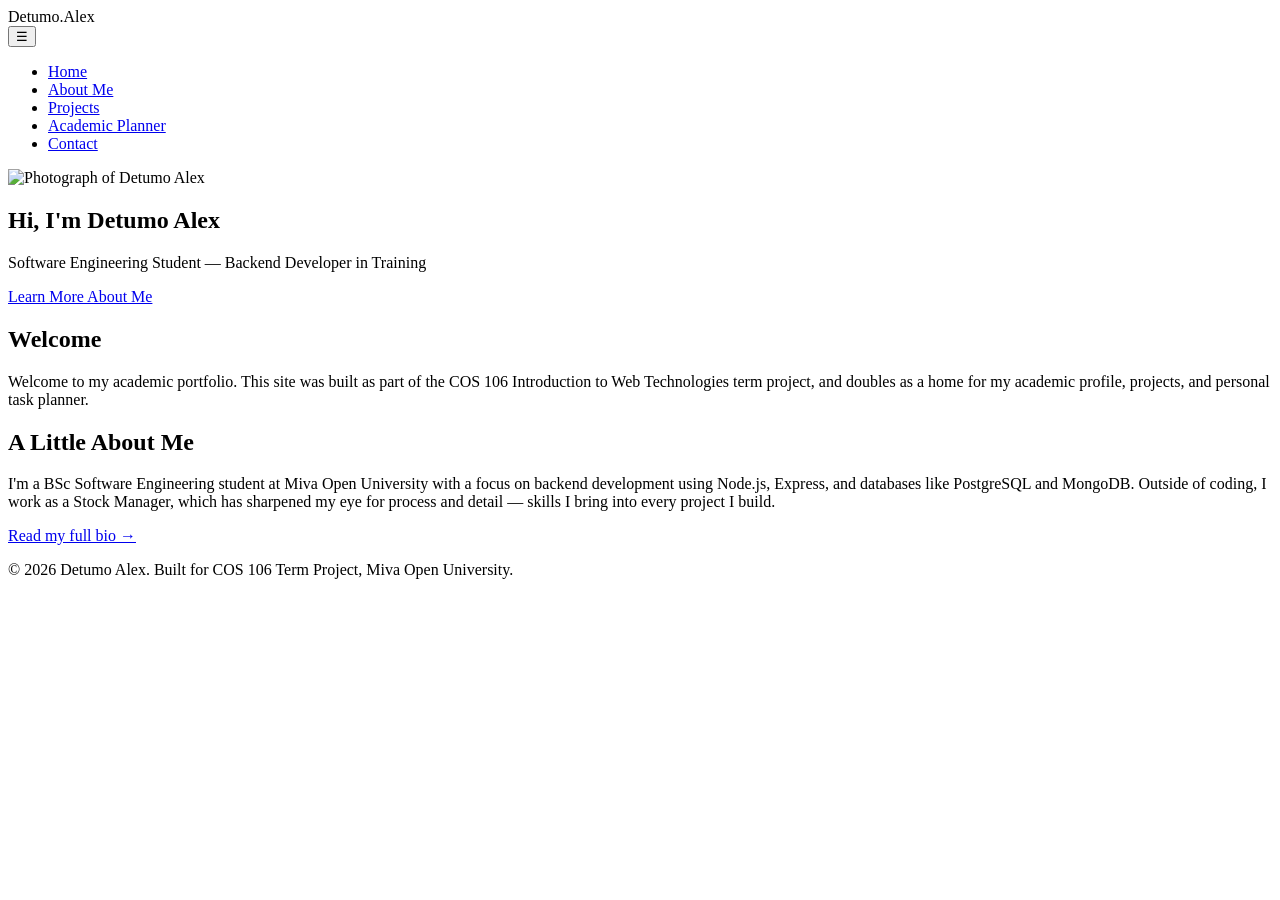
==== index.html @ 4775c575 "Add files via upload" ====
<!DOCTYPE html>
<html lang="en">
<head>
  <meta charset="UTF-8">
  <meta name="viewport" content="width=device-width, initial-scale=1.0">
  <title>Detumo Alex | Student Portfolio</title>
  <link rel="stylesheet" href="css/style.css">
</head>
<body>

  <header class="site-header">
    <div class="logo">Detumo<span>.Alex</span></div>
    <nav class="main-nav">
      <button class="nav-toggle" id="navToggle" aria-label="Toggle navigation">&#9776;</button>
      <ul class="nav-list" id="navList">
        <li><a href="index.html" class="active">Home</a></li>
        <li><a href="about.html">About Me</a></li>
        <li><a href="projects.html">Projects</a></li>
        <li><a href="planner.html">Academic Planner</a></li>
        <li><a href="contact.html">Contact</a></li>
      </ul>
    </nav>
  </header>

  <main>
    <section class="hero">
      <img src="images/profile.jpg" alt="Photograph of Detumo Alex" class="profile-photo">
      <h1>Hi, I'm Detumo Alex</h1>
      <p class="tagline">Software Engineering Student &mdash; Backend Developer in Training</p>
      <a href="about.html" class="btn-primary">Learn More About Me</a>
    </section>

    <section class="welcome">
      <h2>Welcome</h2>
      <p>
        Welcome to my academic portfolio. This site was built as part of the COS 106
        Introduction to Web Technologies term project, and doubles as a home for my
        academic profile, projects, and personal task planner.
      </p>
    </section>

    <section class="bio-preview">
      <h2>A Little About Me</h2>
      <p>
        I'm a BSc Software Engineering student at Miva Open University with a focus on
        backend development using Node.js, Express, and databases like PostgreSQL and
        MongoDB. Outside of coding, I work as a Stock Manager, which has sharpened my
        eye for process and detail &mdash; skills I bring into every project I build.
      </p>
      <a href="about.html">Read my full bio &rarr;</a>
    </section>
  </main>

  <footer class="site-footer">
    <p>&copy; 2026 Detumo Alex. Built for COS 106 Term Project, Miva Open University.</p>
  </footer>

  <script src="js/nav.js"></script>
</body>
</html>
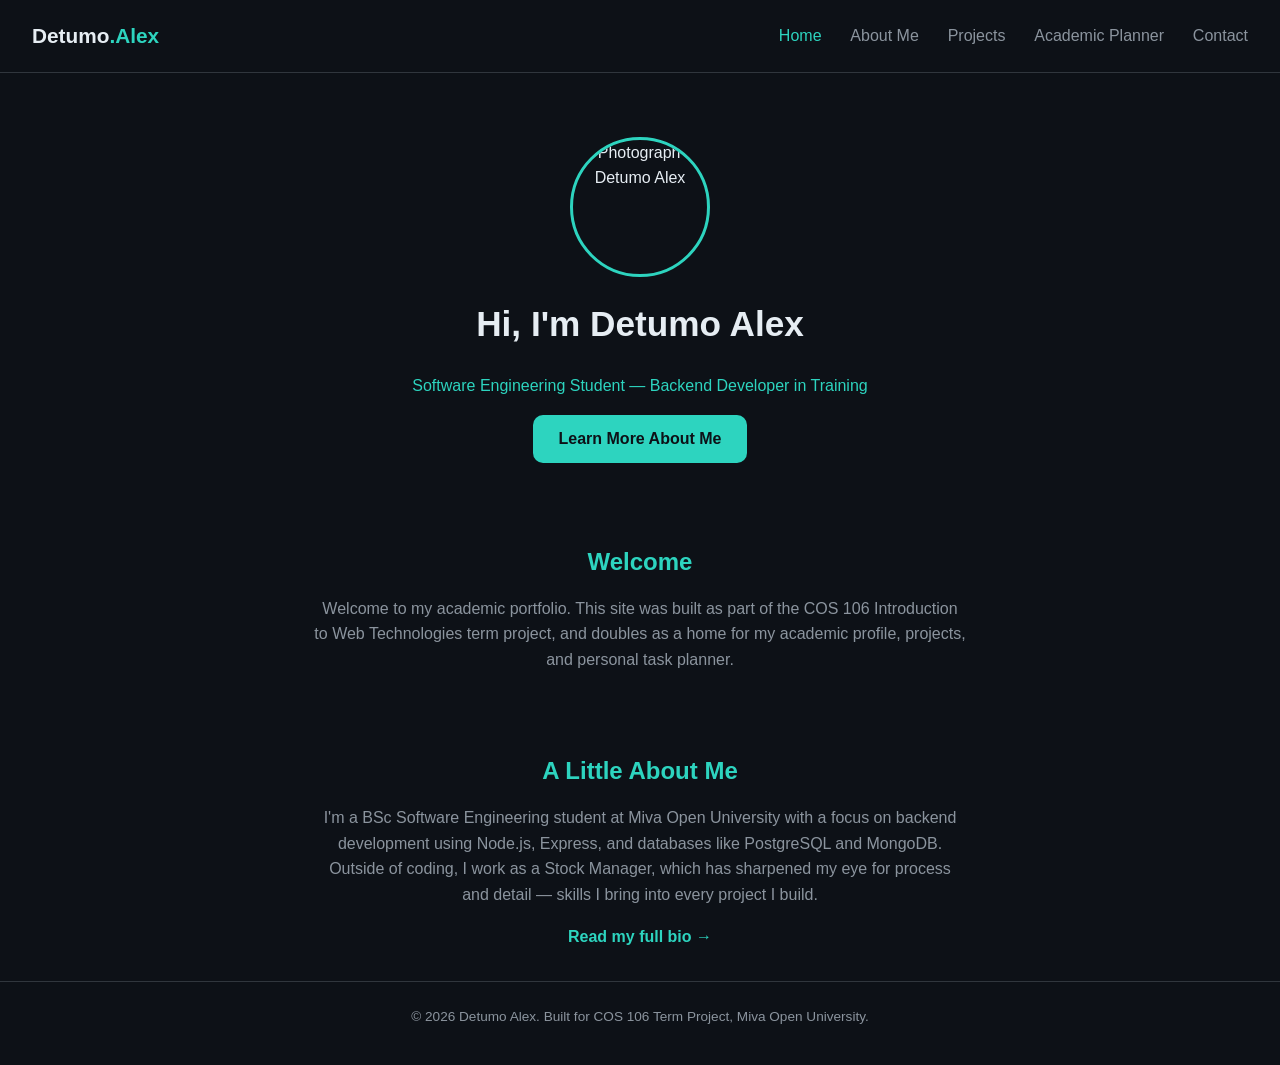
==== commit 204c6f01: "Update index.html" ====
--- a/index.html
+++ b/index.html
@@ -4,7 +4,7 @@
   <meta charset="UTF-8">
   <meta name="viewport" content="width=device-width, initial-scale=1.0">
   <title>Detumo Alex | Student Portfolio</title>
-  <link rel="stylesheet" href="css/style.css">
+  <link rel="stylesheet" href="style.css">
 </head>
 <body>
 
--- a/style.css
+++ b/style.css
@@ -0,0 +1,384 @@
+/* ===== Variables ===== */
+:root {
+  --bg-dark: #0d1117;
+  --bg-card: #161b22;
+  --accent: #2dd4bf;
+  --accent-dark: #14b8a6;
+  --text-main: #e6edf3;
+  --text-muted: #8b949e;
+  --border-color: #30363d;
+  --radius: 10px;
+  --transition: 0.25s ease;
+}
+
+/* ===== Reset ===== */
+* { margin: 0; padding: 0; box-sizing: border-box; }
+
+body {
+  font-family: 'Segoe UI', Roboto, Arial, sans-serif;
+  background-color: var(--bg-dark);
+  color: var(--text-main);
+  line-height: 1.6;
+  animation: fadeIn 0.6s ease;
+}
+
+@keyframes fadeIn {
+  from { opacity: 0; }
+  to { opacity: 1; }
+}
+
+a { text-decoration: none; color: inherit; }
+ul { list-style: none; }
+img { max-width: 100%; display: block; }
+
+h1, h2 { font-weight: 700; margin-bottom: 0.6em; }
+h1 { font-size: 2.2rem; }
+h2 { font-size: 1.5rem; color: var(--accent); }
+p { color: var(--text-muted); margin-bottom: 1em; }
+
+/* ===== Header / Nav ===== */
+.site-header {
+  display: flex;
+  justify-content: space-between;
+  align-items: center;
+  padding: 1.2rem 2rem;
+  border-bottom: 1px solid var(--border-color);
+  position: sticky;
+  top: 0;
+  background-color: var(--bg-dark);
+  z-index: 100;
+}
+
+.logo {
+  font-size: 1.3rem;
+  font-weight: 700;
+}
+.logo span { color: var(--accent); }
+
+.main-nav { display: flex; align-items: center; }
+
+.nav-list {
+  display: flex;
+  gap: 1.8rem;
+}
+
+.nav-list a {
+  color: var(--text-muted);
+  font-weight: 500;
+  transition: color var(--transition);
+}
+
+.nav-list a:hover,
+.nav-list a.active {
+  color: var(--accent);
+}
+
+.nav-toggle {
+  display: none;
+  background: none;
+  border: none;
+  color: var(--text-main);
+  font-size: 1.6rem;
+  cursor: pointer;
+}
+
+/* ===== Buttons ===== */
+.btn-primary, .btn-secondary {
+  display: inline-block;
+  padding: 0.7rem 1.6rem;
+  border-radius: var(--radius);
+  font-weight: 600;
+  cursor: pointer;
+  border: none;
+  transition: transform var(--transition), background var(--transition);
+}
+
+.btn-primary {
+  background-color: var(--accent);
+  color: #0d1117;
+}
+.btn-primary:hover { background-color: var(--accent-dark); transform: translateY(-2px); }
+
+.btn-secondary {
+  background: transparent;
+  border: 1px solid var(--accent);
+  color: var(--accent);
+}
+.btn-secondary:hover { background-color: var(--accent); color: #0d1117; }
+
+/* ===== Hero (Home) ===== */
+.hero {
+  text-align: center;
+  padding: 4rem 1.5rem 3rem;
+}
+
+.profile-photo {
+  width: 140px;
+  height: 140px;
+  border-radius: 50%;
+  object-fit: cover;
+  margin: 0 auto 1.2rem;
+  border: 3px solid var(--accent);
+  animation: popIn 0.6s ease;
+}
+
+@keyframes popIn {
+  from { transform: scale(0.8); opacity: 0; }
+  to { transform: scale(1); opacity: 1; }
+}
+
+.tagline { color: var(--accent); font-weight: 500; }
+
+.welcome, .bio-preview {
+  max-width: 700px;
+  margin: 0 auto;
+  padding: 2rem 1.5rem;
+  text-align: center;
+}
+
+.bio-preview a { color: var(--accent); font-weight: 600; }
+
+/* ===== Page Intro (shared) ===== */
+.page-intro {
+  text-align: center;
+  padding: 3rem 1.5rem 1.5rem;
+}
+
+/* ===== Projects Page ===== */
+.project-grid {
+  display: grid;
+  grid-template-columns: repeat(auto-fit, minmax(280px, 1fr));
+  gap: 1.8rem;
+  padding: 1.5rem 2rem 4rem;
+  max-width: 1100px;
+  margin: 0 auto;
+}
+
+.project-card {
+  background-color: var(--bg-card);
+  border: 1px solid var(--border-color);
+  border-radius: var(--radius);
+  padding: 1.2rem;
+  transition: transform var(--transition), box-shadow var(--transition);
+}
+
+.project-card:hover {
+  transform: translateY(-5px);
+  box-shadow: 0 8px 24px rgba(45, 212, 191, 0.15);
+}
+
+.project-card img {
+  border-radius: var(--radius);
+  margin-bottom: 1rem;
+  aspect-ratio: 16 / 9;
+  object-fit: cover;
+  background-color: #21262d;
+}
+
+.tech-tags { display: flex; flex-wrap: wrap; gap: 0.5rem; margin-bottom: 1rem; }
+
+.tech-tags span {
+  background-color: #21262d;
+  color: var(--accent);
+  font-size: 0.75rem;
+  padding: 0.25rem 0.6rem;
+  border-radius: 20px;
+}
+
+/* ===== About Page ===== */
+.about-content {
+  display: flex;
+  flex-wrap: wrap;
+  gap: 2.5rem;
+  max-width: 1000px;
+  margin: 0 auto;
+  padding: 1rem 2rem 4rem;
+  align-items: flex-start;
+}
+
+.profile-photo-large {
+  width: 220px;
+  border-radius: var(--radius);
+  border: 3px solid var(--accent);
+  flex-shrink: 0;
+  margin: 0 auto;
+}
+
+.about-text { flex: 1; min-width: 280px; }
+
+.skills-list {
+  display: flex;
+  flex-wrap: wrap;
+  gap: 0.6rem;
+  margin-bottom: 1.2rem;
+}
+
+.skills-list li {
+  background-color: var(--bg-card);
+  border: 1px solid var(--border-color);
+  padding: 0.4rem 0.9rem;
+  border-radius: 20px;
+  font-size: 0.85rem;
+}
+
+/* ===== Planner Page ===== */
+.planner {
+  max-width: 700px;
+  margin: 0 auto;
+  padding: 1rem 1.5rem 4rem;
+}
+
+.task-form {
+  display: flex;
+  flex-wrap: wrap;
+  gap: 0.8rem;
+  margin-bottom: 1.5rem;
+}
+
+.task-form input[type="text"] {
+  flex: 2;
+  min-width: 200px;
+}
+
+.task-form input, .task-form button {
+  padding: 0.7rem 1rem;
+  border-radius: var(--radius);
+  border: 1px solid var(--border-color);
+  background-color: var(--bg-card);
+  color: var(--text-main);
+  font-size: 0.95rem;
+}
+
+.task-filters {
+  display: flex;
+  gap: 0.6rem;
+  margin-bottom: 1.2rem;
+}
+
+.filter-btn {
+  background: none;
+  border: 1px solid var(--border-color);
+  color: var(--text-muted);
+  padding: 0.4rem 1rem;
+  border-radius: 20px;
+  cursor: pointer;
+  transition: all var(--transition);
+}
+
+.filter-btn.active, .filter-btn:hover {
+  border-color: var(--accent);
+  color: var(--accent);
+}
+
+.task-list { display: flex; flex-direction: column; gap: 0.7rem; }
+
+.task-item {
+  display: flex;
+  justify-content: space-between;
+  align-items: center;
+  background-color: var(--bg-card);
+  border: 1px solid var(--border-color);
+  border-radius: var(--radius);
+  padding: 0.8rem 1rem;
+  animation: fadeIn 0.3s ease;
+}
+
+.task-item.completed .task-text { text-decoration: line-through; color: var(--text-muted); }
+
+.task-item .task-actions { display: flex; gap: 0.6rem; }
+
+.task-item button {
+  background: none;
+  border: none;
+  color: var(--text-muted);
+  cursor: pointer;
+  font-size: 0.9rem;
+  transition: color var(--transition);
+}
+
+.task-item button:hover { color: var(--accent); }
+.task-item .delete-btn:hover { color: #f87171; }
+
+.empty-state {
+  text-align: center;
+  color: var(--text-muted);
+  margin-top: 1.5rem;
+}
+
+/* ===== Contact Page ===== */
+.contact-content {
+  max-width: 600px;
+  margin: 0 auto;
+  padding: 1rem 1.5rem 4rem;
+}
+
+.form-group { margin-bottom: 1.3rem; display: flex; flex-direction: column; }
+
+.form-group label { margin-bottom: 0.4rem; font-weight: 500; }
+
+.form-group input, .form-group textarea {
+  padding: 0.7rem 1rem;
+  border-radius: var(--radius);
+  border: 1px solid var(--border-color);
+  background-color: var(--bg-card);
+  color: var(--text-main);
+  font-size: 0.95rem;
+  resize: vertical;
+}
+
+.form-group input:focus, .form-group textarea:focus {
+  outline: none;
+  border-color: var(--accent);
+}
+
+.form-group input.invalid, .form-group textarea.invalid {
+  border-color: #f87171;
+}
+
+.error-message {
+  color: #f87171;
+  font-size: 0.8rem;
+  margin-top: 0.3rem;
+  min-height: 1em;
+}
+
+.form-success {
+  color: var(--accent);
+  margin-top: 1rem;
+  font-weight: 500;
+}
+
+/* ===== Footer ===== */
+.site-footer {
+  text-align: center;
+  padding: 1.5rem;
+  border-top: 1px solid var(--border-color);
+  color: var(--text-muted);
+  font-size: 0.85rem;
+}
+
+/* ===== Responsive ===== */
+@media (max-width: 768px) {
+  .nav-toggle { display: block; }
+
+  .nav-list {
+    position: absolute;
+    top: 100%;
+    left: 0;
+    right: 0;
+    background-color: var(--bg-dark);
+    border-bottom: 1px solid var(--border-color);
+    flex-direction: column;
+    align-items: center;
+    padding: 1.5rem 0;
+    gap: 1.2rem;
+    display: none;
+  }
+
+  .nav-list.open { display: flex; }
+
+  .about-content { flex-direction: column; align-items: center; text-align: center; }
+
+  .task-form { flex-direction: column; }
+  .task-form input, .task-form button { width: 100%; }
+}
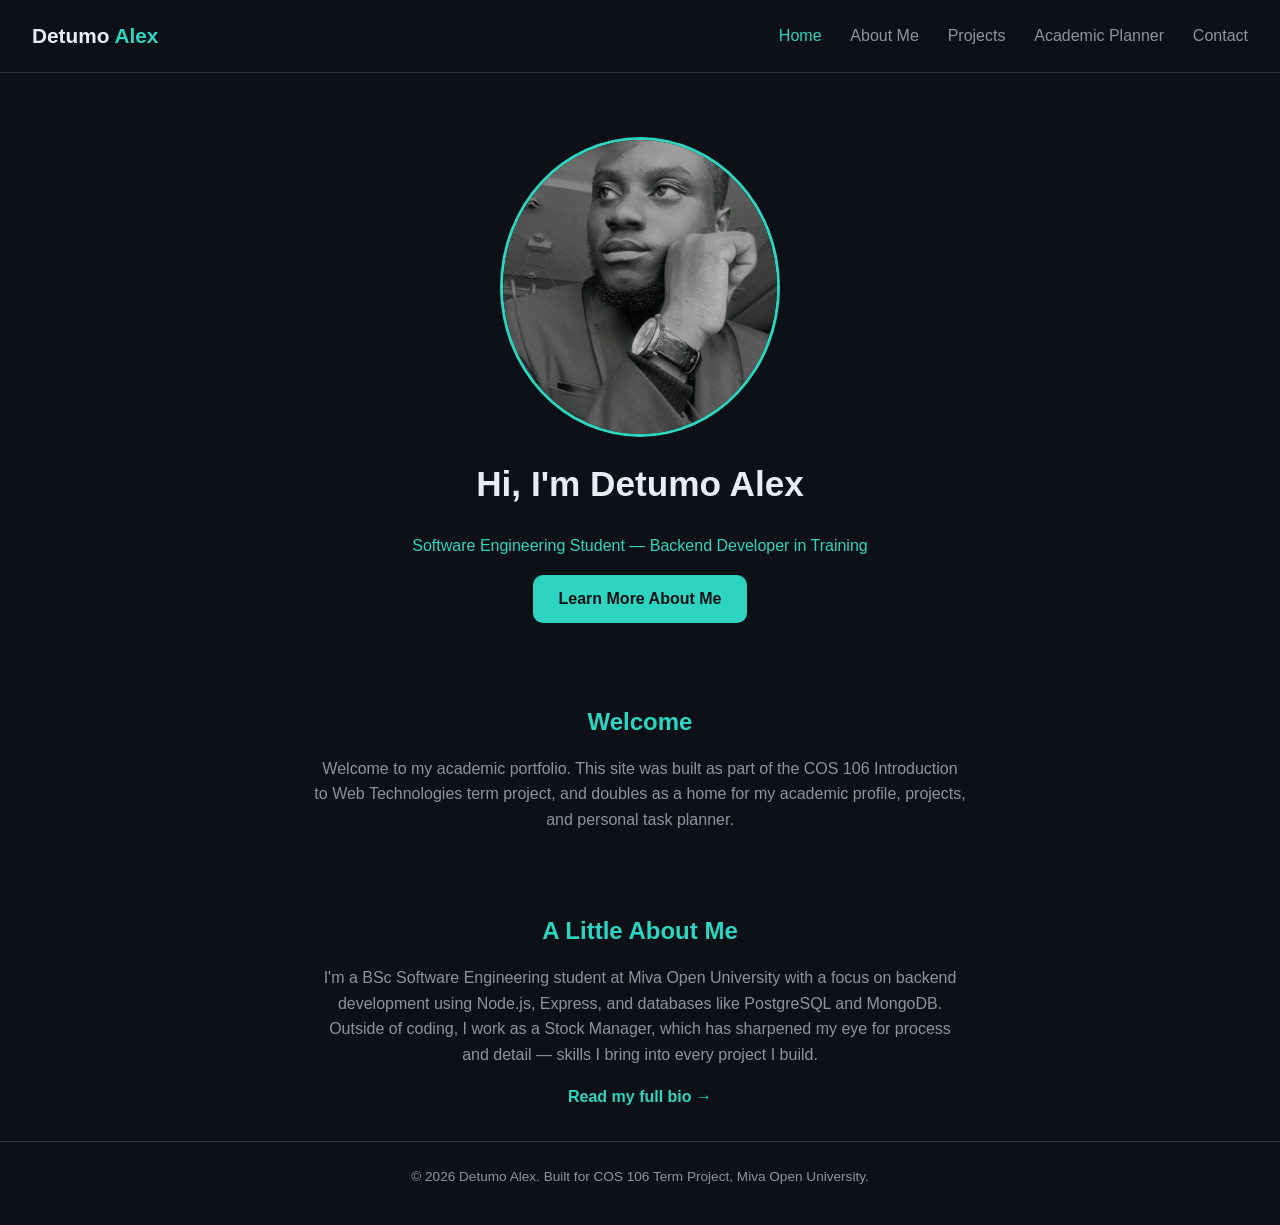
==== commit cd27f1d1: "update fix" ====
--- a/index.html
+++ b/index.html
@@ -9,7 +9,7 @@
 <body>
 
   <header class="site-header">
-    <div class="logo">Detumo<span>.Alex</span></div>
+    <div class="logo">Detumo<span> Alex</span></div>
     <nav class="main-nav">
       <button class="nav-toggle" id="navToggle" aria-label="Toggle navigation">&#9776;</button>
       <ul class="nav-list" id="navList">
@@ -24,7 +24,7 @@
 
   <main>
     <section class="hero">
-      <img src="images/profile.jpg" alt="Photograph of Detumo Alex" class="profile-photo">
+      <img src="images/profile2.jpg" alt="Photograph of Detumo Alex" class="profile-photo">
       <h1>Hi, I'm Detumo Alex</h1>
       <p class="tagline">Software Engineering Student &mdash; Backend Developer in Training</p>
       <a href="about.html" class="btn-primary">Learn More About Me</a>
@@ -55,6 +55,6 @@
     <p>&copy; 2026 Detumo Alex. Built for COS 106 Term Project, Miva Open University.</p>
   </footer>
 
-  <script src="js/nav.js"></script>
+  <script src="nav.js"></script>
 </body>
 </html>
--- a/style.css
+++ b/style.css
@@ -113,8 +113,8 @@
 }
 
 .profile-photo {
-  width: 140px;
-  height: 140px;
+  width: 280px;
+  height: 300px;
   border-radius: 50%;
   object-fit: cover;
   margin: 0 auto 1.2rem;
@@ -219,6 +219,36 @@
   padding: 0.4rem 0.9rem;
   border-radius: 20px;
   font-size: 0.85rem;
+}
+
+/* ===== Tables & Video (About Page) ===== */
+.info-table {
+  width: 100%;
+  border-collapse: collapse;
+  margin: 0.5rem 0 1.5rem;
+}
+
+.info-table th, .info-table td {
+  text-align: left;
+  padding: 0.7rem 1rem;
+  border: 1px solid var(--border-color);
+}
+
+.info-table th {
+  background-color: var(--bg-card);
+  color: var(--accent);
+}
+
+.info-table td {
+  color: var(--text-muted);
+}
+
+.intro-video {
+  width: 100%;
+  max-width: 500px;
+  border-radius: var(--radius);
+  border: 1px solid var(--border-color);
+  margin-top: 0.5rem;
 }
 
 /* ===== Planner Page ===== */
